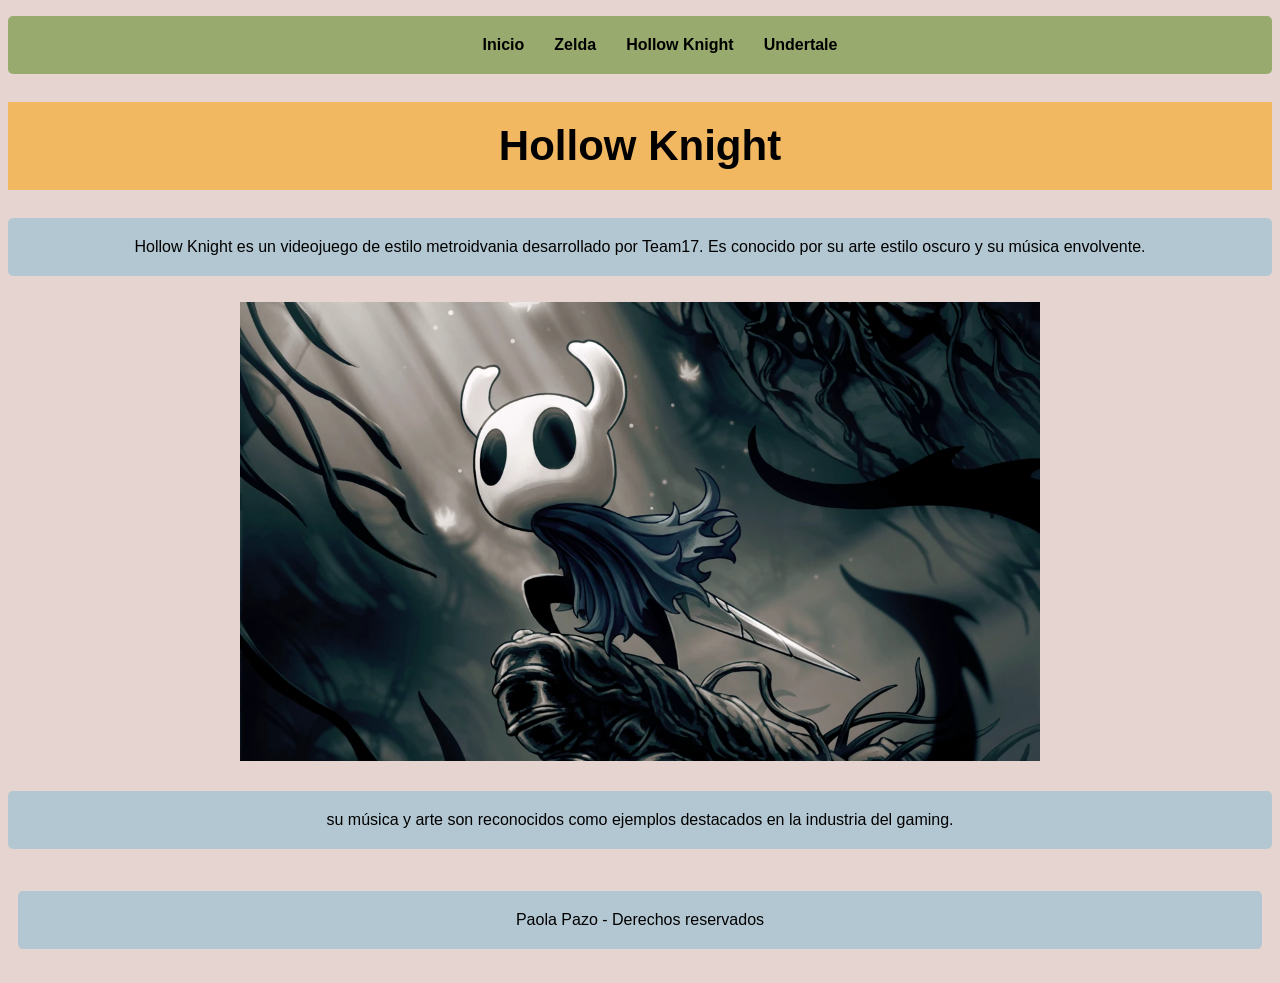
==== hollowknight.html @ 6d83bc92 "hi" ====
<!DOCTYPE html>
<html lang="en">

<head>
    <meta charset="UTF-8">
    <meta name="viewport" content="width=device-width, initial-scale=1.0">
    <title>Música y arte en Videojuegos</title>
    <link rel="stylesheet" href="styles.css"> 


</head>

<body>
    <header>
        <nav>
            <ul id="menu">
                <li><a href="index.html">Inicio</a></li>
                <li><a href="zelda.html">Zelda</a></li>
                <li><a href="hollowknight.html">Hollow Knight</a></li>
                <li><a href="undertale.html">Undertale</a></li>
            </ul>
        </nav>
    </header>

    <main>
        <h1>Hollow Knight</h1>
        <div>
            <p>Hollow Knight es un videojuego de estilo metroidvania desarrollado por Team17. Es conocido por su arte estilo oscuro y su música envolvente.</p>
            <img src="hollowknight.webp" alt="Hollow Knight" class="imagen">
            <p>su música y arte son reconocidos como ejemplos destacados en la industria del gaming.</p>
        </div>
    </main>

    <footer> <p>Paola Pazo - Derechos reservados </p> </footer>
</body>

</html>
---- styles.css ----
#menu {
    display: flex;
    background-color: #98AA6D;
    justify-content: center;
    padding-top: 10px;
    padding-bottom: 10px;
    border-radius: 5px;
}

#menu li {
    list-style: none;
    padding: 10px;
    cursor: pointer;
}

#menu li a {
    text-decoration: none;
    color: black;
    font-weight: bold;
    padding: 5px;
}

#menu li a:hover {
    color: white;
    background-color: #455546;
    border-radius: 5px;
   
}

.imagen {
    max-width: 800px;
    height: auto;
    margin: 10px;
    
}

.imagen2 {
    max-width: 400px;
    height: auto;
    margin: 10px;
    
}


footer {
    text-align: center;
    padding: 10px;
    
}
.seccion {
    display: flex;
    flex-direction: column;
    align-items: center;
    text-align: center;
}
p {
    background-color: #b3c7d2;
    padding: 20px;
    text-align: center;
    border-radius: 5px;
}
body {
    background-color: #e5d4cf;
    font-family: Arial, sans-serif;
    text-align: center;
}
h1 {
    text-align: center;
    color: black;
    font-size: 42px;
    font-weight: bold;
    font-family: 'Arial Black', sans-serif;
    background-color: #f3b353e0;
    padding: 20px;
}
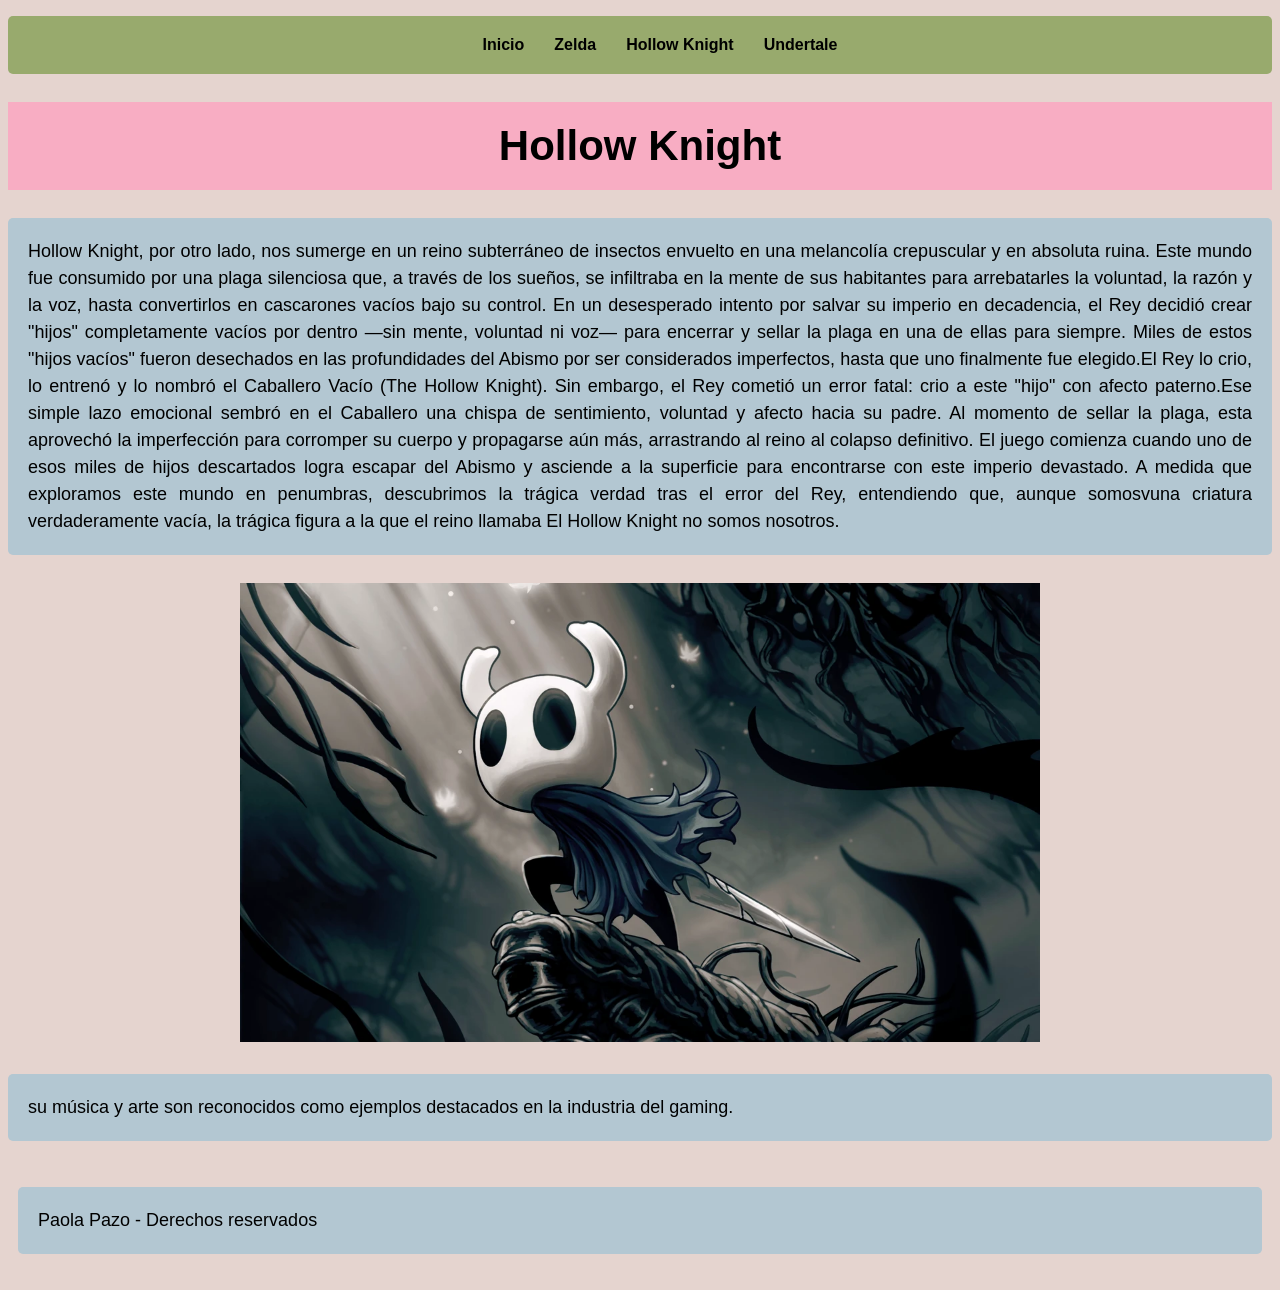
==== commit ccfe4d22: "actualice textos" ====
--- a/hollowknight.html
+++ b/hollowknight.html
@@ -25,7 +25,7 @@
     <main>
         <h1>Hollow Knight</h1>
         <div>
-            <p>Hollow Knight es un videojuego de estilo metroidvania desarrollado por Team17. Es conocido por su arte estilo oscuro y su música envolvente.</p>
+            <p>Hollow Knight, por otro lado, nos sumerge en un reino subterráneo de insectos envuelto en una melancolía crepuscular y en absoluta ruina. Este mundo fue consumido por una plaga silenciosa que, a través de los sueños, se infiltraba en la mente de sus habitantes para arrebatarles la voluntad, la razón y la voz, hasta convertirlos en cascarones vacíos bajo su control. En un desesperado intento por salvar su imperio en decadencia, el Rey decidió crear "hijos" completamente vacíos por dentro —sin mente, voluntad ni voz— para encerrar y sellar la plaga en una de ellas para siempre. Miles de estos "hijos vacíos" fueron desechados en las profundidades del Abismo por ser considerados imperfectos, hasta que uno finalmente fue elegido.El Rey lo crio, lo entrenó y lo nombró el Caballero Vacío (The Hollow Knight). Sin embargo, el Rey cometió un error fatal: crio a este "hijo" con afecto paterno.Ese simple lazo emocional sembró en el Caballero una chispa de sentimiento, voluntad y afecto hacia su padre. Al momento de sellar la plaga, esta aprovechó la imperfección para corromper su cuerpo y propagarse aún más, arrastrando al reino al colapso definitivo. El juego comienza cuando uno de esos miles de hijos descartados logra escapar del Abismo y asciende a la superficie para encontrarse con este imperio devastado. A medida que exploramos este mundo en penumbras, descubrimos la trágica verdad tras el error del Rey, entendiendo que, aunque somosvuna criatura verdaderamente vacía, la trágica figura a la que el reino llamaba El Hollow Knight no somos nosotros.</p>
             <img src="hollowknight.webp" alt="Hollow Knight" class="imagen">
             <p>su música y arte son reconocidos como ejemplos destacados en la industria del gaming.</p>
         </div>
--- a/styles.css
+++ b/styles.css
@@ -56,8 +56,10 @@
 p {
     background-color: #b3c7d2;
     padding: 20px;
-    text-align: center;
+    text-align: justify;
     border-radius: 5px;
+    line-height: 1.5;
+    font-size: 18px;
 }
 body {
     background-color: #e5d4cf;
@@ -70,6 +72,6 @@
     font-size: 42px;
     font-weight: bold;
     font-family: 'Arial Black', sans-serif;
-    background-color: #f3b353e0;
+    background-color: #fba8c2e0;
     padding: 20px;
 }
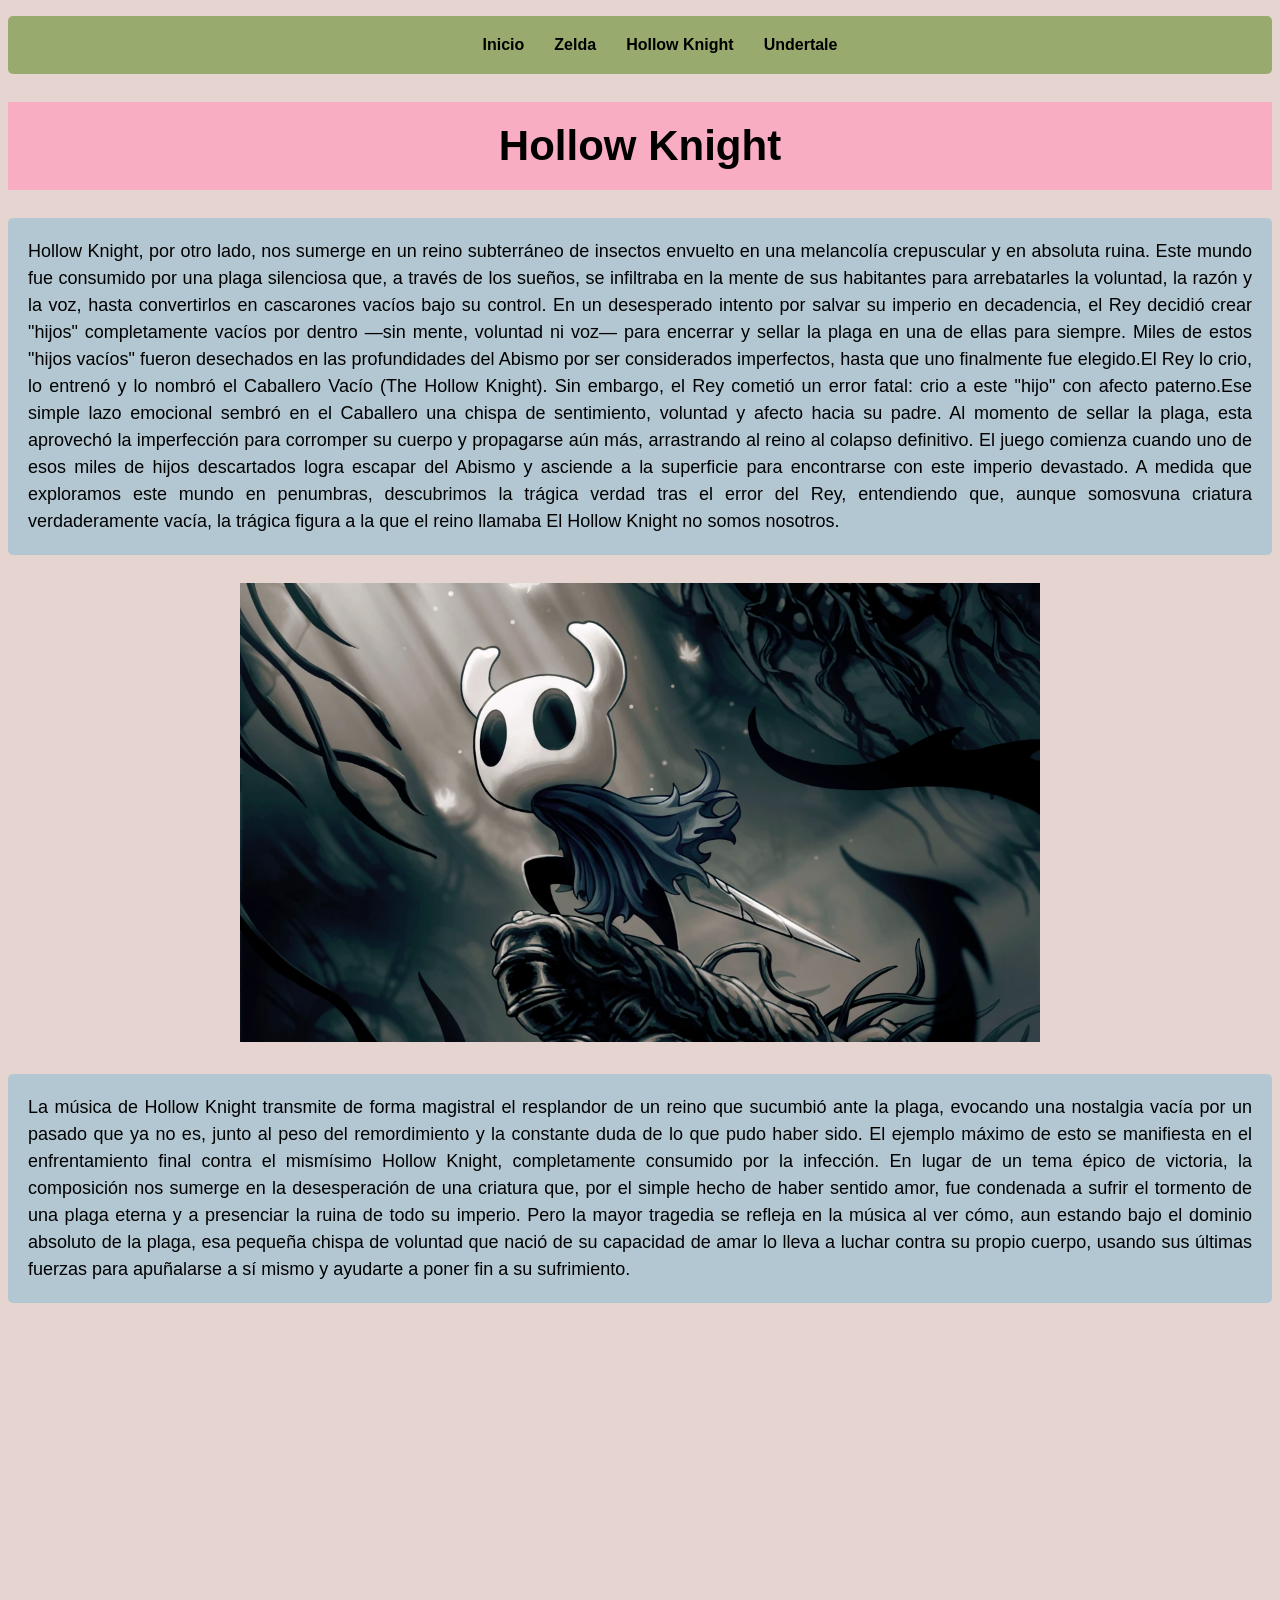
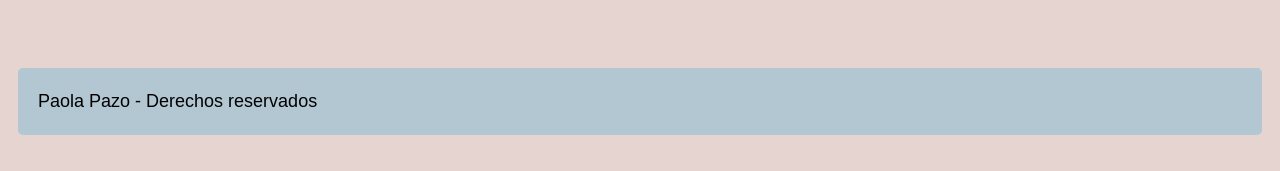
==== commit fdcc71c8: "hi" ====
--- a/hollowknight.html
+++ b/hollowknight.html
@@ -5,7 +5,7 @@
     <meta charset="UTF-8">
     <meta name="viewport" content="width=device-width, initial-scale=1.0">
     <title>Música y arte en Videojuegos</title>
-    <link rel="stylesheet" href="styles.css"> 
+    <link rel="stylesheet" href="styles.css">
 
 
 </head>
@@ -25,13 +25,30 @@
     <main>
         <h1>Hollow Knight</h1>
         <div>
-            <p>Hollow Knight, por otro lado, nos sumerge en un reino subterráneo de insectos envuelto en una melancolía crepuscular y en absoluta ruina. Este mundo fue consumido por una plaga silenciosa que, a través de los sueños, se infiltraba en la mente de sus habitantes para arrebatarles la voluntad, la razón y la voz, hasta convertirlos en cascarones vacíos bajo su control. En un desesperado intento por salvar su imperio en decadencia, el Rey decidió crear "hijos" completamente vacíos por dentro —sin mente, voluntad ni voz— para encerrar y sellar la plaga en una de ellas para siempre. Miles de estos "hijos vacíos" fueron desechados en las profundidades del Abismo por ser considerados imperfectos, hasta que uno finalmente fue elegido.El Rey lo crio, lo entrenó y lo nombró el Caballero Vacío (The Hollow Knight). Sin embargo, el Rey cometió un error fatal: crio a este "hijo" con afecto paterno.Ese simple lazo emocional sembró en el Caballero una chispa de sentimiento, voluntad y afecto hacia su padre. Al momento de sellar la plaga, esta aprovechó la imperfección para corromper su cuerpo y propagarse aún más, arrastrando al reino al colapso definitivo. El juego comienza cuando uno de esos miles de hijos descartados logra escapar del Abismo y asciende a la superficie para encontrarse con este imperio devastado. A medida que exploramos este mundo en penumbras, descubrimos la trágica verdad tras el error del Rey, entendiendo que, aunque somosvuna criatura verdaderamente vacía, la trágica figura a la que el reino llamaba El Hollow Knight no somos nosotros.</p>
+            <p>Hollow Knight, por otro lado, nos sumerge en un reino subterráneo de insectos envuelto en una melancolía
+                crepuscular y en absoluta ruina. Este mundo fue consumido por una plaga silenciosa que, a través de los
+                sueños, se infiltraba en la mente de sus habitantes para arrebatarles la voluntad, la razón y la voz,
+                hasta convertirlos en cascarones vacíos bajo su control. En un desesperado intento por salvar su imperio
+                en decadencia, el Rey decidió crear "hijos" completamente vacíos por dentro —sin mente, voluntad ni voz—
+                para encerrar y sellar la plaga en una de ellas para siempre. Miles de estos "hijos vacíos" fueron
+                desechados en las profundidades del Abismo por ser considerados imperfectos, hasta que uno finalmente
+                fue elegido.El Rey lo crio, lo entrenó y lo nombró el Caballero Vacío (The Hollow Knight). Sin embargo,
+                el Rey cometió un error fatal: crio a este "hijo" con afecto paterno.Ese simple lazo emocional sembró en
+                el Caballero una chispa de sentimiento, voluntad y afecto hacia su padre. Al momento de sellar la plaga,
+                esta aprovechó la imperfección para corromper su cuerpo y propagarse aún más, arrastrando al reino al
+                colapso definitivo. El juego comienza cuando uno de esos miles de hijos descartados logra escapar del
+                Abismo y asciende a la superficie para encontrarse con este imperio devastado. A medida que exploramos
+                este mundo en penumbras, descubrimos la trágica verdad tras el error del Rey, entendiendo que, aunque
+                somosvuna criatura verdaderamente vacía, la trágica figura a la que el reino llamaba El Hollow Knight no
+                somos nosotros.</p>
             <img src="hollowknight.webp" alt="Hollow Knight" class="imagen">
-            <p>su música y arte son reconocidos como ejemplos destacados en la industria del gaming.</p>
+            <p>La música de Hollow Knight transmite de forma magistral el resplandor de un reino que sucumbió ante la plaga, evocando una nostalgia vacía por un pasado que ya no es, junto al peso del remordimiento y la constante duda de lo que pudo haber sido. El ejemplo máximo de esto se manifiesta en el enfrentamiento final contra el mismísimo Hollow Knight, completamente consumido por la infección. En lugar de un tema épico de victoria, la composición nos sumerge en la desesperación de una criatura que, por el simple hecho de haber sentido amor, fue condenada a sufrir el tormento de una plaga eterna y a presenciar la ruina de todo su imperio. Pero la mayor tragedia se refleja en la música al ver cómo, aun estando bajo el dominio absoluto de la plaga, esa pequeña chispa de voluntad que nació de su capacidad de amar lo lleva a luchar contra su propio cuerpo, usando sus últimas fuerzas para apuñalarse a sí mismo y ayudarte a poner fin a su sufrimiento.</p>
         </div>
     </main>
-
-    <footer> <p>Paola Pazo - Derechos reservados </p> </footer>
+   <iframe width="560" height="315" src="https://www.youtube.com/embed/B9YrGMyqbL8?si=-AFWLReyzTHsJQ5E" title="YouTube video player" frameborder="0" allow="accelerometer; autoplay; clipboard-write; encrypted-media; gyroscope; picture-in-picture; web-share" referrerpolicy="strict-origin-when-cross-origin" allowfullscreen></iframe>
+    <footer>
+        <p>Paola Pazo - Derechos reservados </p>
+    </footer>
 </body>
 
 </html>
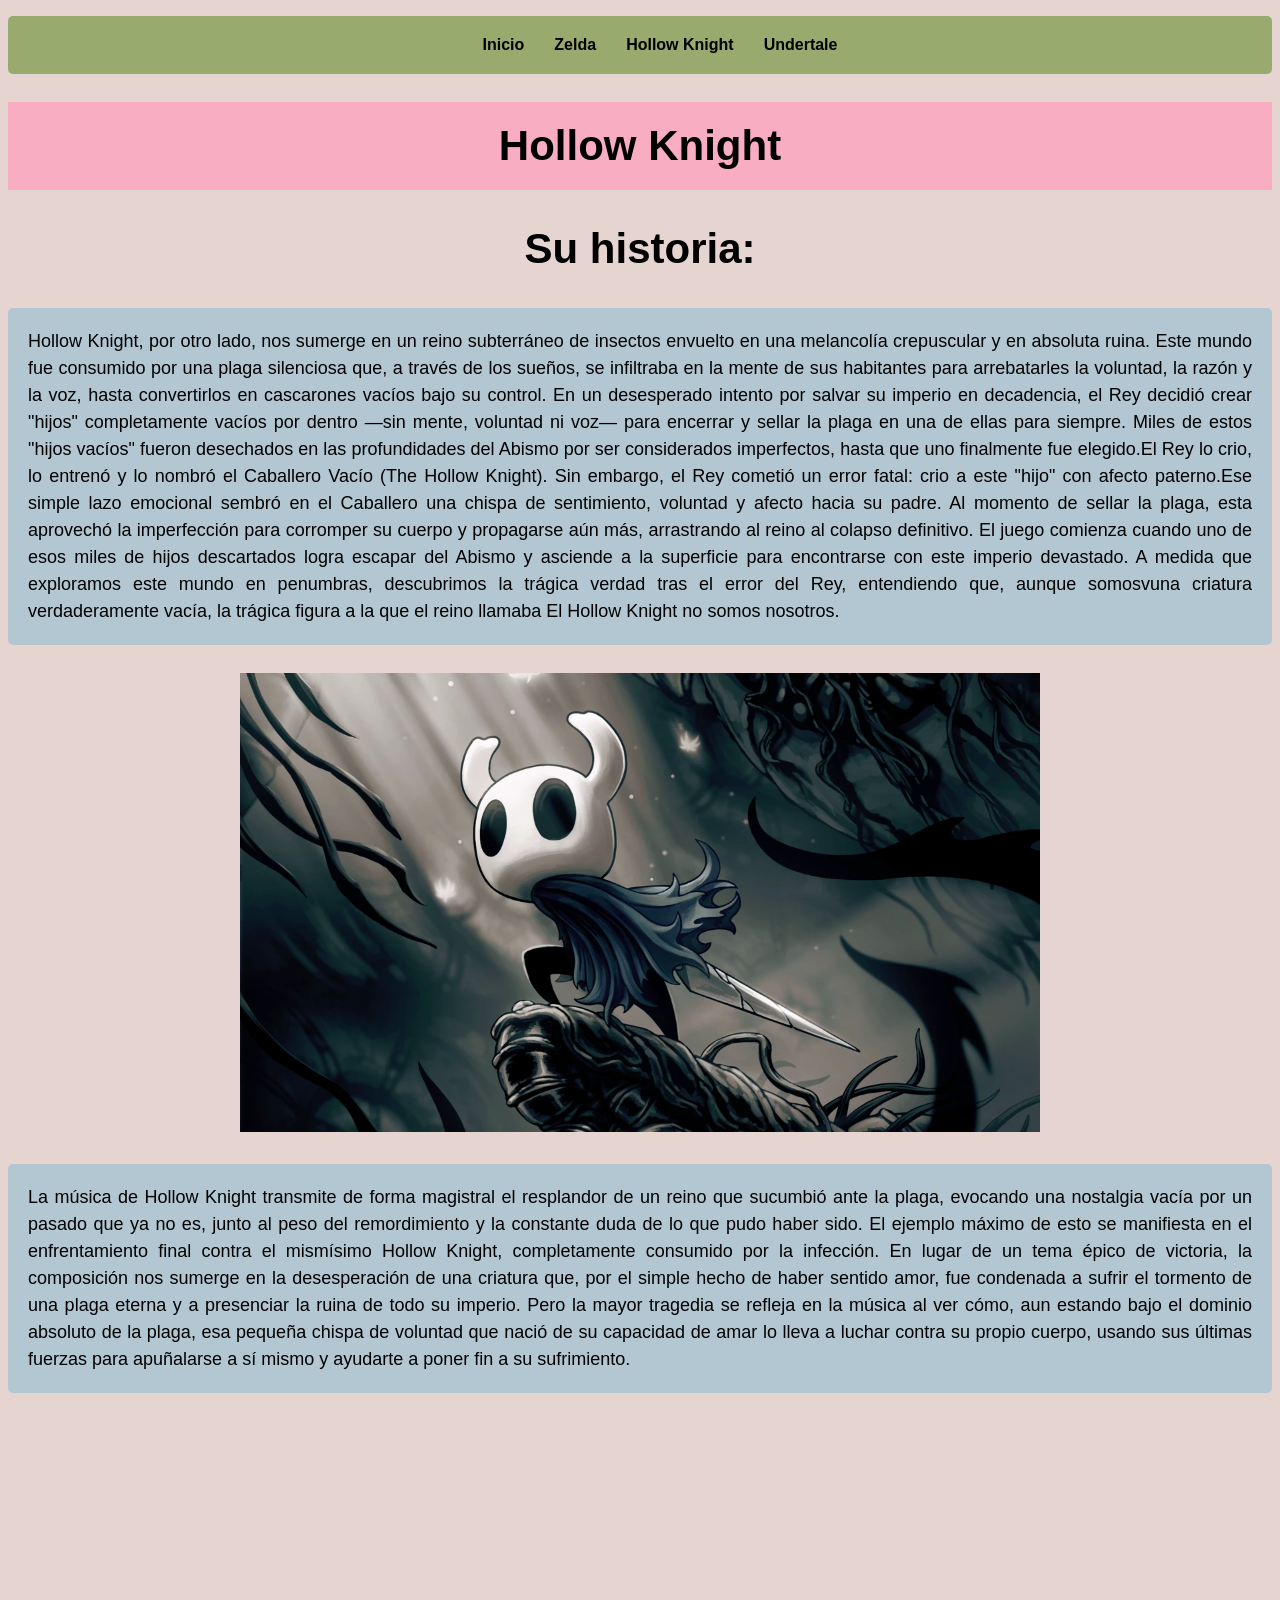
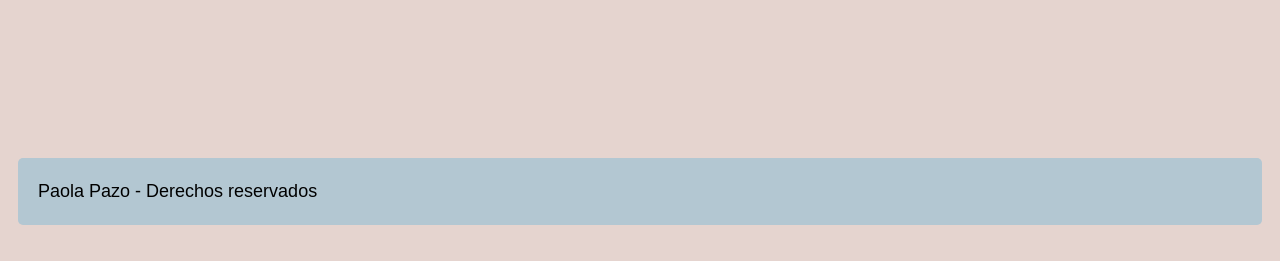
==== commit a76d3516: "hice h2" ====
--- a/hollowknight.html
+++ b/hollowknight.html
@@ -25,6 +25,7 @@
     <main>
         <h1>Hollow Knight</h1>
         <div>
+            <h2>Su historia:</h2>
             <p>Hollow Knight, por otro lado, nos sumerge en un reino subterráneo de insectos envuelto en una melancolía
                 crepuscular y en absoluta ruina. Este mundo fue consumido por una plaga silenciosa que, a través de los
                 sueños, se infiltraba en la mente de sus habitantes para arrebatarles la voluntad, la razón y la voz,
--- a/styles.css
+++ b/styles.css
@@ -75,3 +75,9 @@
     background-color: #fba8c2e0;
     padding: 20px;
 }
+h2{
+    color: black;
+    font-size: 42px;
+    font-weight: bold;
+    font-family: 'Arial Black', sans-serif;
+}
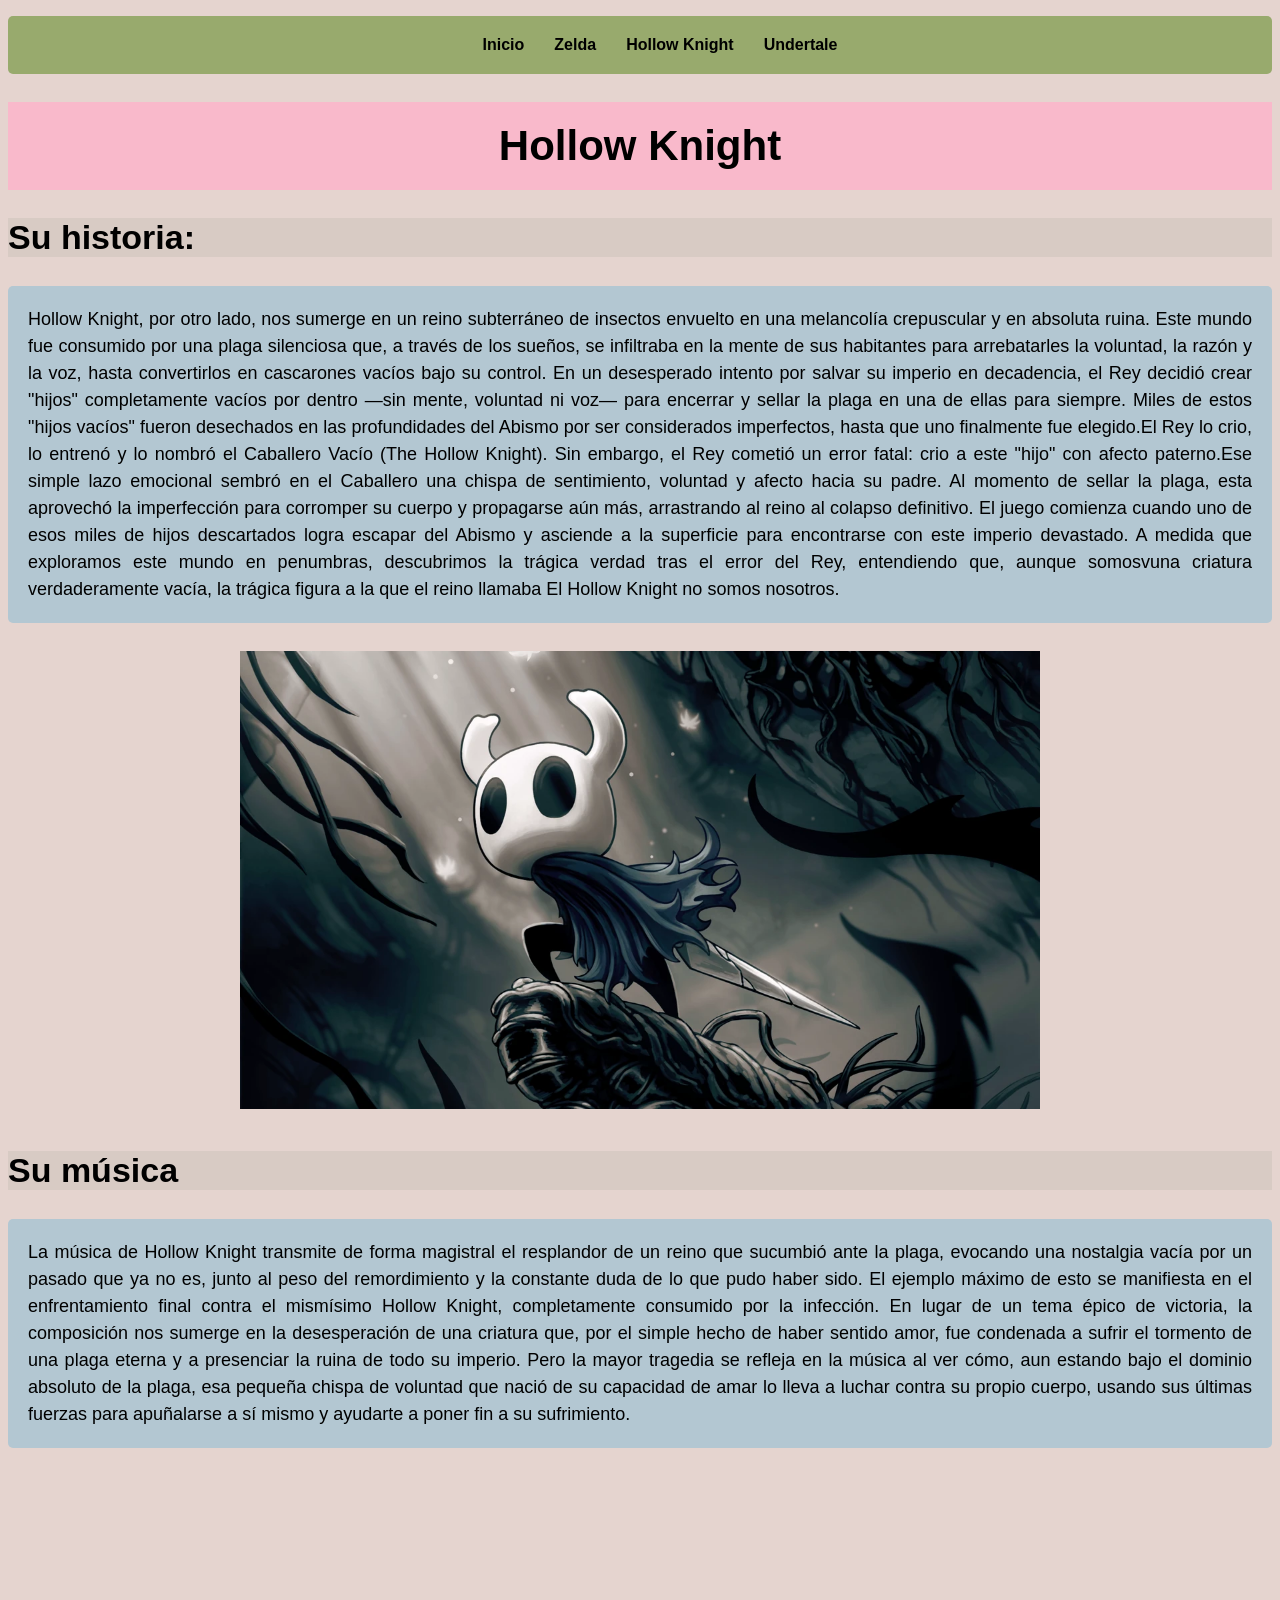
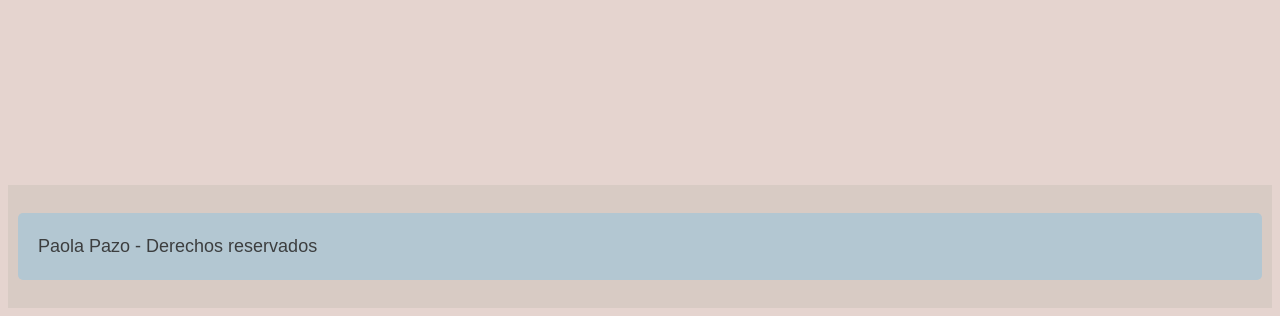
==== commit f53a31ba: "cambie cositas" ====
--- a/hollowknight.html
+++ b/hollowknight.html
@@ -43,6 +43,7 @@
                 somosvuna criatura verdaderamente vacía, la trágica figura a la que el reino llamaba El Hollow Knight no
                 somos nosotros.</p>
             <img src="hollowknight.webp" alt="Hollow Knight" class="imagen">
+            <h2>Su música</h2>
             <p>La música de Hollow Knight transmite de forma magistral el resplandor de un reino que sucumbió ante la plaga, evocando una nostalgia vacía por un pasado que ya no es, junto al peso del remordimiento y la constante duda de lo que pudo haber sido. El ejemplo máximo de esto se manifiesta en el enfrentamiento final contra el mismísimo Hollow Knight, completamente consumido por la infección. En lugar de un tema épico de victoria, la composición nos sumerge en la desesperación de una criatura que, por el simple hecho de haber sentido amor, fue condenada a sufrir el tormento de una plaga eterna y a presenciar la ruina de todo su imperio. Pero la mayor tragedia se refleja en la música al ver cómo, aun estando bajo el dominio absoluto de la plaga, esa pequeña chispa de voluntad que nació de su capacidad de amar lo lleva a luchar contra su propio cuerpo, usando sus últimas fuerzas para apuñalarse a sí mismo y ayudarte a poner fin a su sufrimiento.</p>
         </div>
     </main>
--- a/styles.css
+++ b/styles.css
@@ -45,6 +45,8 @@
 footer {
     text-align: center;
     padding: 10px;
+    background-color: #d8cbc4;
+    color: #3c3e3f;
     
 }
 .seccion {
@@ -72,12 +74,14 @@
     font-size: 42px;
     font-weight: bold;
     font-family: 'Arial Black', sans-serif;
-    background-color: #fba8c2e0;
+    background-color: #fcb5cbe0;
     padding: 20px;
 }
 h2{
     color: black;
-    font-size: 42px;
+    font-size: 34px;
     font-weight: bold;
     font-family: 'Arial Black', sans-serif;
+    text-align: left;
+    background-color: #d8cbc4;
 }
